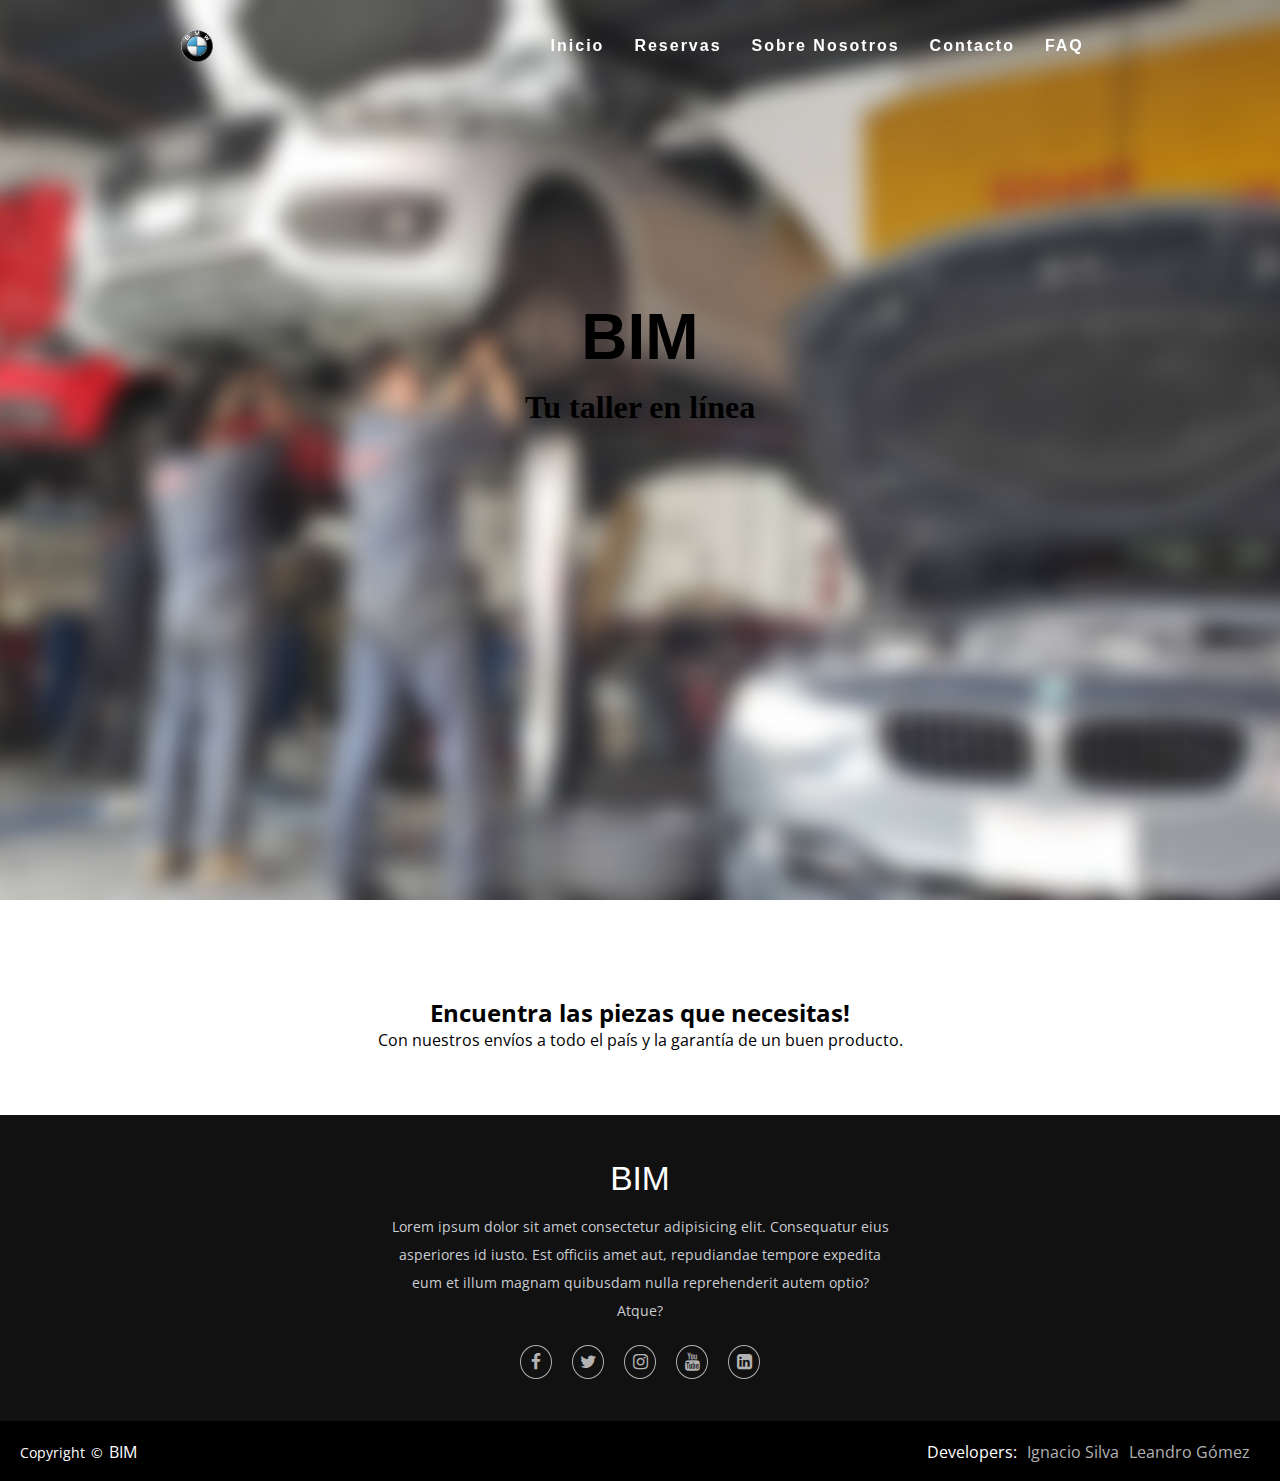
==== index.html @ fb70d4ad "v 0.5 (add Header and Footer)" ====
<!DOCTYPE html>
<html lang="es">
<head>
    <meta charset="UTF-8">
    <meta http-equiv="X-UA-Compatible" content="IE=edge">
    <meta name="viewport" content="width=device-width, initial-scale=1.0">
    <title>BIM</title>
    <link rel="stylesheet" href="./css/header.css">
    <link rel="stylesheet" href="./css/footer.css">
    <link rel="stylesheet" href="https://stackpath.bootstrapcdn.com/font-awesome/4.7.0/css/font-awesome.min.css">
    <link rel="stylesheet" href="./css/inicio.css">
    <script src="./js/header.js"></script>
</head>
<body>
    <!-- #4A3F8D -->
    <!-- <a href="#titulo"><b>aaacaaa</b></a> -->
    <header>
      <a href="#" class="logo"><img src="./imgs/bmw-logo.svg" alt=""></a>
      <nav>
        <ul>
          <li><a href="index.html">Inicio</a></li>
          <li><a href="reservas.html">Reservas</a></li>
          <li><a href="sobre-nosotros.html">Sobre Nosotros</a></li>
          <li><a href="contacto.html">Contacto</a></li>
          <li><a href="faq.html">FAQ</a></li>
        </ul>
      </nav>
    </header>

    <section class="zona1">
      <div>
        <h1>BIM</h1>
        <p><b>Tu taller en línea</b></p>
      </div>
    </section>
    
    <main>
      <div class="presentacion">
        <h2>Encuentra las piezas que necesitas!</h2>
        <p>Con nuestros envíos a todo el país  y la garantía de un buen producto.</p>
      </div>
    </main>

    <footer>
      <div class="footer-content">
        <h3>BIM</h3>
        <p>Lorem ipsum dolor sit amet consectetur adipisicing elit. Consequatur eius asperiores id iusto. Est officiis amet aut, repudiandae tempore expedita eum et illum magnam quibusdam nulla reprehenderit autem optio? Atque?</p>
        <ul class="socials">
            <li><a href="#"><i class="fa fa-facebook"></i></a></li>
            <li><a href="#"><i class="fa fa-twitter"></i></a></li>
            <li><a href="#"><i class="fa fa-instagram"></i></a></li>
            <li><a href="#"><i class="fa fa-youtube"></i></a></li>
            <li><a href="#"><i class="fa fa-linkedin-square"></i></a></li>
        </ul>
      </div>
      <div class="footer-bottom">
        <p>copyright &copy; <a href="#">BIM</a></p>
        <div class="footer-menu">
            <ul class="f-menu">
                <li>Developers:</li>
                <li><a href="">Ignacio Silva</a></li>
                <li><a href="">Leandro Gómez</a></li>
            </ul>
        </div>
    </div>
    </footer>
</body>
</html>
---- css/header.css ----
*{
    margin: 0;
    padding: 0;
    box-sizing: border-box;
  }
  
header{
    position: fixed;
    top: 0;
    left: 0;
    width: 100%;
    display: flex;
    justify-content: space-around;
    transition: 0.7s;
    padding: 30px 20px;
    z-index: 10;
}
  
header.abajo{
    background: rgba(255, 255, 255, 0.834);
    padding: 15px 20px;
}
  
header .logo{
    position: relative;
    color: #fff;
    font-weight: bold;
    font-size: 2em;
    letter-spacing: 2px;
    transition: 1.5s;
    text-decoration: none;
} 

.logo img{
    display: flex;
    width: 1em;
}
  
nav{
    display: flex;
    justify-content: center;
    align-items: center;
}
  
header ul{
    position: relative;
    display: flex;
    justify-content: center;
    align-items: center;
}
  
header ul li{
    list-style: none;
}
  
header ul li a{
    position: relative;
    font-family: helvetica;
    margin: 0 15px;
    text-decoration: none;
    color: #fff;
    letter-spacing: 2px;
    font-weight: 600;
    transition: 0.7s;
}

header.abajo .logo,
header.abajo ul li a{
    color: #000;
}
---- css/footer.css ----
@import url('https://fonts.googleapis.com/css2?family=Open+Sans&display=swap');

footer{
    bottom: 0;
    left: 0;
    right: 0;
    background: #111;
    height: auto;
    width: 100vw;
    padding-top: 40px;
    color: #fff;
    font-family: 'Open Sans', sans-serif;
  }
  
  .footer-content{
    display: flex;
    align-items: center;
    justify-content: center;
    flex-direction: column;
    text-align: center;
  }
  
  .footer-content h3{
    font-size: 2.1rem;
    font-weight: 500;
    text-transform: capitalize;
    line-height: 3rem;
    font-family: 'Franklin Gothic Medium', 'Arial Narrow', Arial, sans-serif;
  }
  
  .footer-content p{
    max-width: 500px;
    margin: 10px auto;
    line-height: 28px;
    font-size: 14px;
    color: #cacdd2;
  }
  
  .socials{
    list-style: none;
    display: flex;
    align-items: center;
    justify-content: center;
    margin: 1rem 0 3rem 0;
  }
  
  .socials li{
    margin: 0 10px;
  }
  
  .socials a{
    text-decoration: none;
    color: rgb(178, 178, 178);
    border: 1.1px solid rgb(178, 178, 178);
    padding: 5px;
    border-radius: 50%;
  }
  
  .socials a i{
    font-size: 1.1rem;
    width: 20px;
    transition: color .4s ease;
  }
  
  .socials a:hover i{
    color: white;
  }
  
  .footer-bottom{
    background: #000;
    width: 100vw;
    padding: 20px;
  padding-bottom: 40px;
    text-align: center;
  }
  
  .footer-bottom p{
  float: left;
    font-size: 14px;
    word-spacing: 2px;
    text-transform: capitalize;
  }
  
  .footer-bottom p a{
  color:white;
  font-size: 16px;
  text-decoration: none;
  }
  
  .footer-bottom span{
    text-transform: uppercase;
    opacity: .4;
    font-weight: 200;
  }
  
  .footer-menu{
  float: right;
  }
  
  .footer-menu ul{
  display: flex;
  }
  
  .footer-menu ul li{
  padding-right: 10px;
  display: block;
  }
  
  .footer-menu ul li a{
  color: rgb(178, 178, 178);
  text-decoration: none;
  }
  
  .footer-menu ul li a:hover{
  color: white;
  }
  
@media (max-width:500px) {
    .footer-menu ul{
      display: flex;
      margin-top: 10px;
      margin-bottom: 20px;
    }
}
---- css/inicio.css ----
@import url('https://fonts.googleapis.com/css2?family=Open+Sans&display=swap');

.zona1{
  position: relative;
  width: 100%;
  height: 100vh;
  background: url(cat.jpg);
  background: url(../imgs/wallpaper-inicio.jpg);
  background-size: cover;
  background-position: center center;
}

.zona1 div{
  text-align: center;
  padding-top: 300px;
}

.zona1 div h1{
  font-size: 4em;
  font-family: 'Franklin Gothic Medium', 'Arial Narrow', Arial, sans-serif;
}

.zona1 div p{
  padding-top: 15px;
  font-size: 2em;
  font-family: Georgia, 'Times New Roman', Times, serif;
}

.presentacion{
  text-align: center;
  padding: 4em;
  padding-top: 6em; 
  font-family: 'Open Sans', sans-serif;
}

/* 
.auto-escribir{
    font-size: 20px;
    display: block;
    font-family: monospace;
    white-space: nowrap;
    border-right: 2px solid;
    width: 12ch;

    animation: typing 2s steps(12), blink .5s infinite step-end alternate;
    overflow: hidden;
}

@keyframes typing {
    from { width: 0 }
}

@keyframes blink {
    50% { border-color:  transparent }
} */
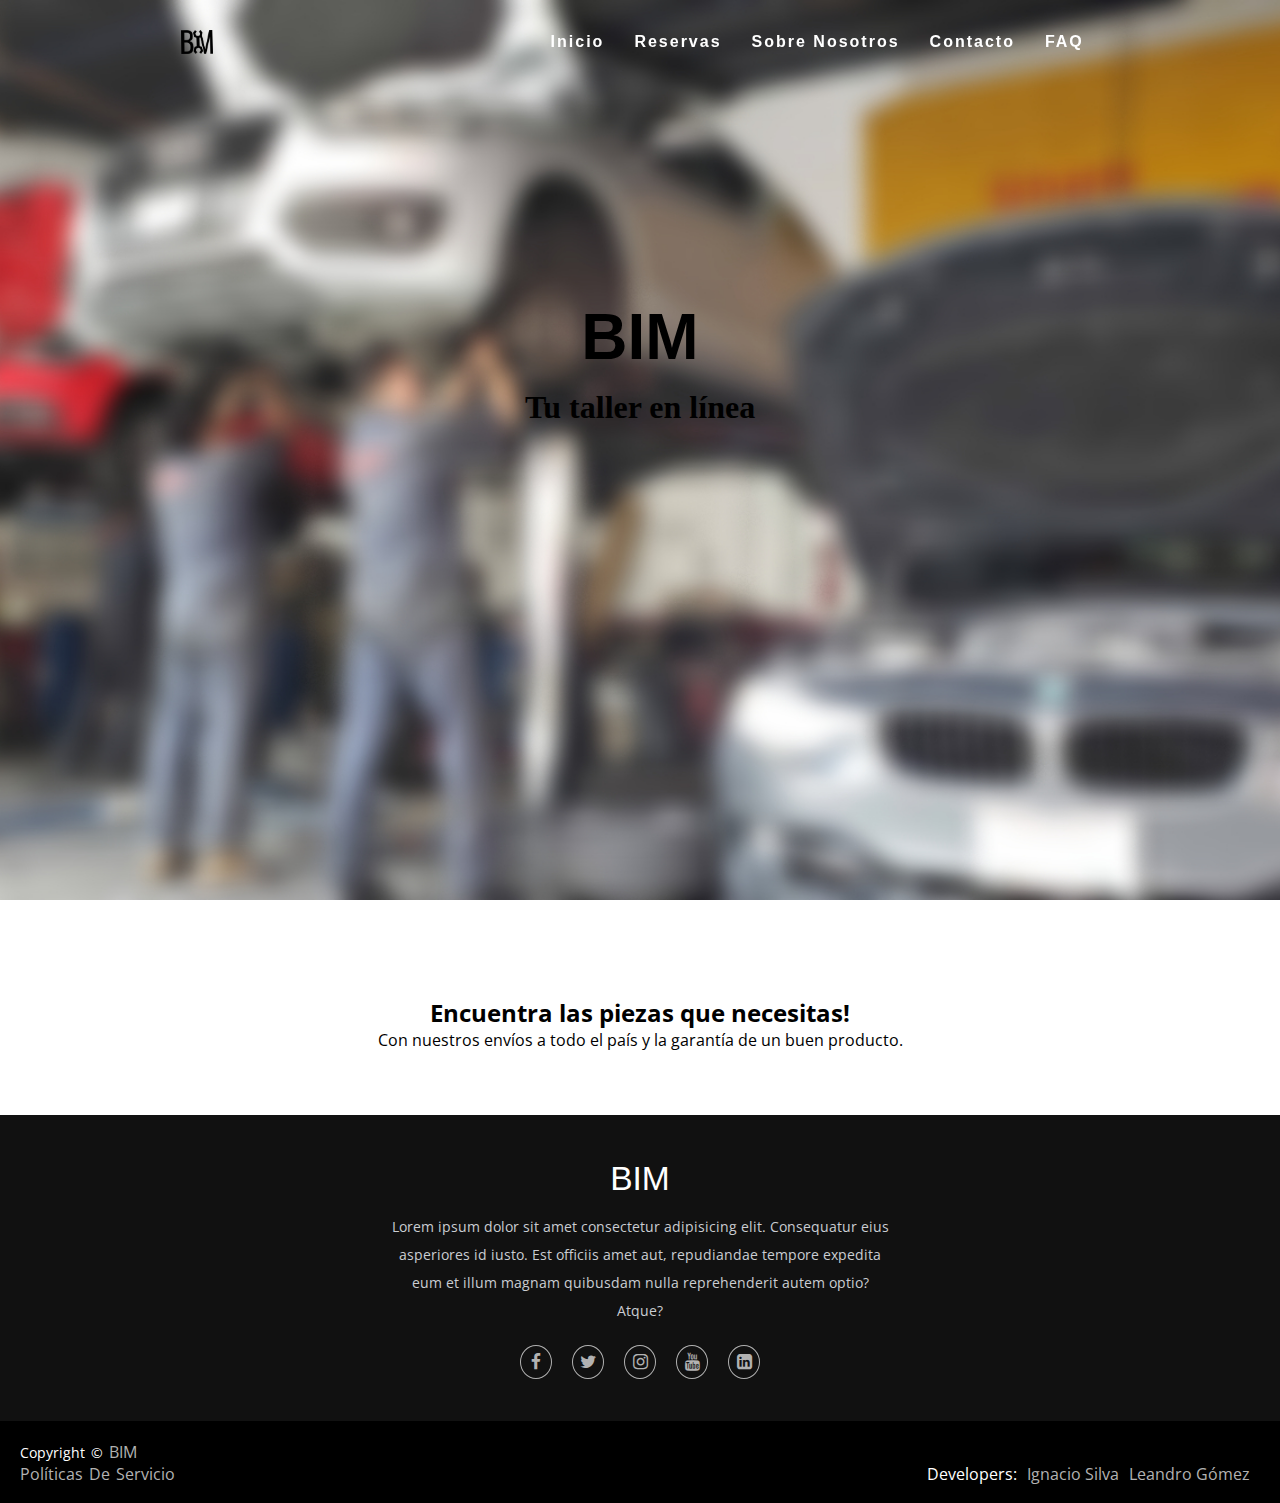
==== commit 49dc3bd6: "v0.6" ====
--- a/index.html
+++ b/index.html
@@ -10,12 +10,13 @@
     <link rel="stylesheet" href="https://stackpath.bootstrapcdn.com/font-awesome/4.7.0/css/font-awesome.min.css">
     <link rel="stylesheet" href="./css/inicio.css">
     <script src="./js/header.js"></script>
+    <script src="./js/header-logo.js"></script>
 </head>
 <body>
     <!-- #4A3F8D -->
     <!-- <a href="#titulo"><b>aaacaaa</b></a> -->
     <header>
-      <a href="#" class="logo"><img src="./imgs/bmw-logo.svg" alt=""></a>
+      <a href="#" class="logo"><img src="./imgs/logo-bim-negro.png" alt=""></a>
       <nav>
         <ul>
           <li><a href="index.html">Inicio</a></li>
@@ -55,6 +56,8 @@
       </div>
       <div class="footer-bottom">
         <p>copyright &copy; <a href="#">BIM</a></p>
+        <br>
+        <p><a href="#">Políticas de Servicio</a></p>
         <div class="footer-menu">
             <ul class="f-menu">
                 <li>Developers:</li>
--- a/css/header.css
+++ b/css/header.css
@@ -67,4 +67,4 @@
 header.abajo .logo,
 header.abajo ul li a{
     color: #000;
-}
+}--- a/css/footer.css
+++ b/css/footer.css
@@ -70,22 +70,27 @@
     background: #000;
     width: 100vw;
     padding: 20px;
-  padding-bottom: 40px;
+    padding-bottom: 40px;
     text-align: center;
   }
   
   .footer-bottom p{
-  float: left;
+    float: left;
     font-size: 14px;
     word-spacing: 2px;
     text-transform: capitalize;
   }
   
   .footer-bottom p a{
-  color:white;
-  font-size: 16px;
-  text-decoration: none;
+    color:rgb(178, 178, 178);
+    font-size: 16px;
+    text-decoration: none;
   }
+
+  .footer-bottom p a:hover{
+    color: white;
+  }
+  
   
   .footer-bottom span{
     text-transform: uppercase;
@@ -94,25 +99,25 @@
   }
   
   .footer-menu{
-  float: right;
+    float: right;
   }
   
   .footer-menu ul{
-  display: flex;
+    display: flex;
   }
   
   .footer-menu ul li{
-  padding-right: 10px;
-  display: block;
+    padding-right: 10px;
+    display: block;
   }
   
   .footer-menu ul li a{
-  color: rgb(178, 178, 178);
-  text-decoration: none;
+    color: rgb(178, 178, 178);
+    text-decoration: none;
   }
   
   .footer-menu ul li a:hover{
-  color: white;
+    color: white;
   }
   
 @media (max-width:500px) {
@@ -121,4 +126,8 @@
       margin-top: 10px;
       margin-bottom: 20px;
     }
+
+    .footer-bottom p{
+      font-size: 11px;
+    }
 }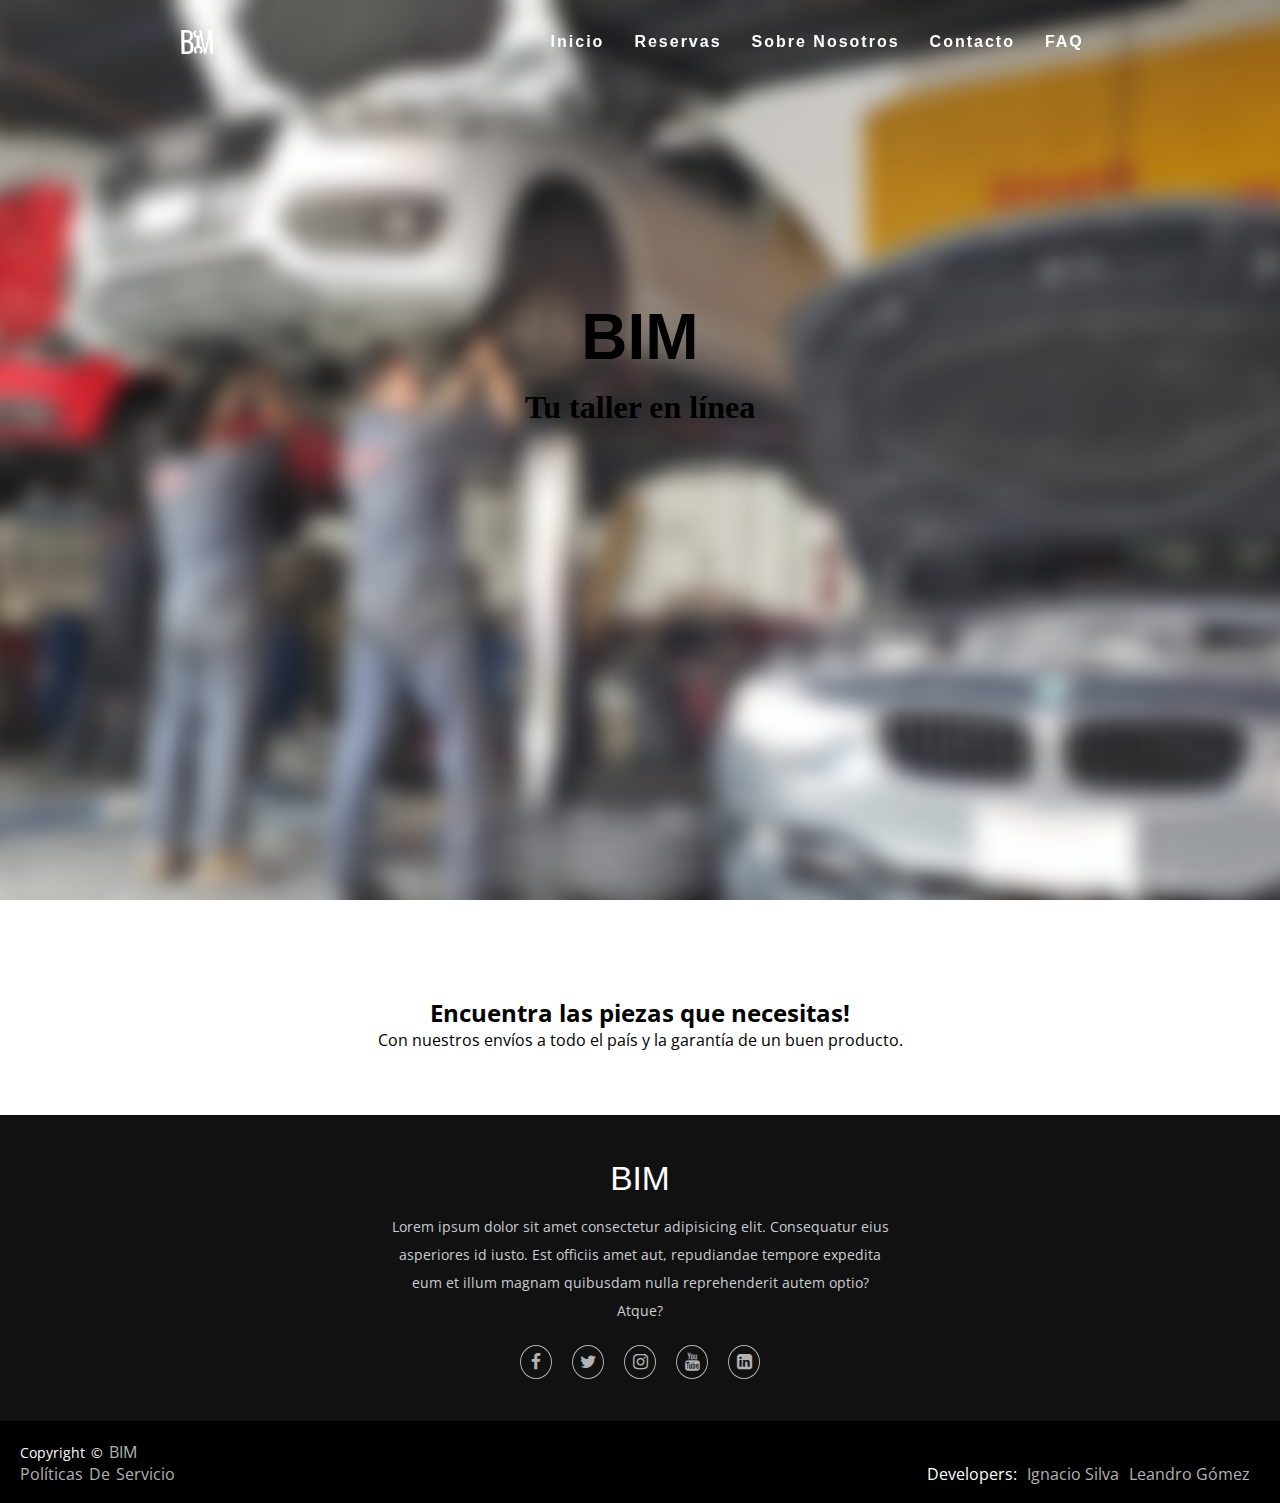
==== commit 4da67da9: "v0.7 (logo switch w scroll)" ====
--- a/index.html
+++ b/index.html
@@ -7,6 +7,7 @@
     <title>BIM</title>
     <link rel="stylesheet" href="./css/header.css">
     <link rel="stylesheet" href="./css/footer.css">
+    <link rel="stylesheet" href="./css/switch-logo-black.css">
     <link rel="stylesheet" href="https://stackpath.bootstrapcdn.com/font-awesome/4.7.0/css/font-awesome.min.css">
     <link rel="stylesheet" href="./css/inicio.css">
     <script src="./js/header.js"></script>
@@ -16,7 +17,7 @@
     <!-- #4A3F8D -->
     <!-- <a href="#titulo"><b>aaacaaa</b></a> -->
     <header>
-      <a href="#" class="logo"><img src="./imgs/logo-bim-negro.png" alt=""></a>
+      <a href="#" class="logo"><img src="./imgs/logo-bim-blanco.png" alt=""></a>
       <nav>
         <ul>
           <li><a href="index.html">Inicio</a></li>
@@ -57,7 +58,7 @@
       <div class="footer-bottom">
         <p>copyright &copy; <a href="#">BIM</a></p>
         <br>
-        <p><a href="#">Políticas de Servicio</a></p>
+        <p><a href="services.html">Políticas de Servicio</a></p>
         <div class="footer-menu">
             <ul class="f-menu">
                 <li>Developers:</li>
--- a/css/header.css
+++ b/css/header.css
@@ -67,4 +67,5 @@
 header.abajo .logo,
 header.abajo ul li a{
     color: #000;
-}+}
+
--- a/css/switch-logo-black.css
+++ b/css/switch-logo-black.css
@@ -0,0 +1,4 @@
+header.abajo .logo img{
+    content: url(../imgs/logo-bim-negro.png);
+    transition: 1s;
+}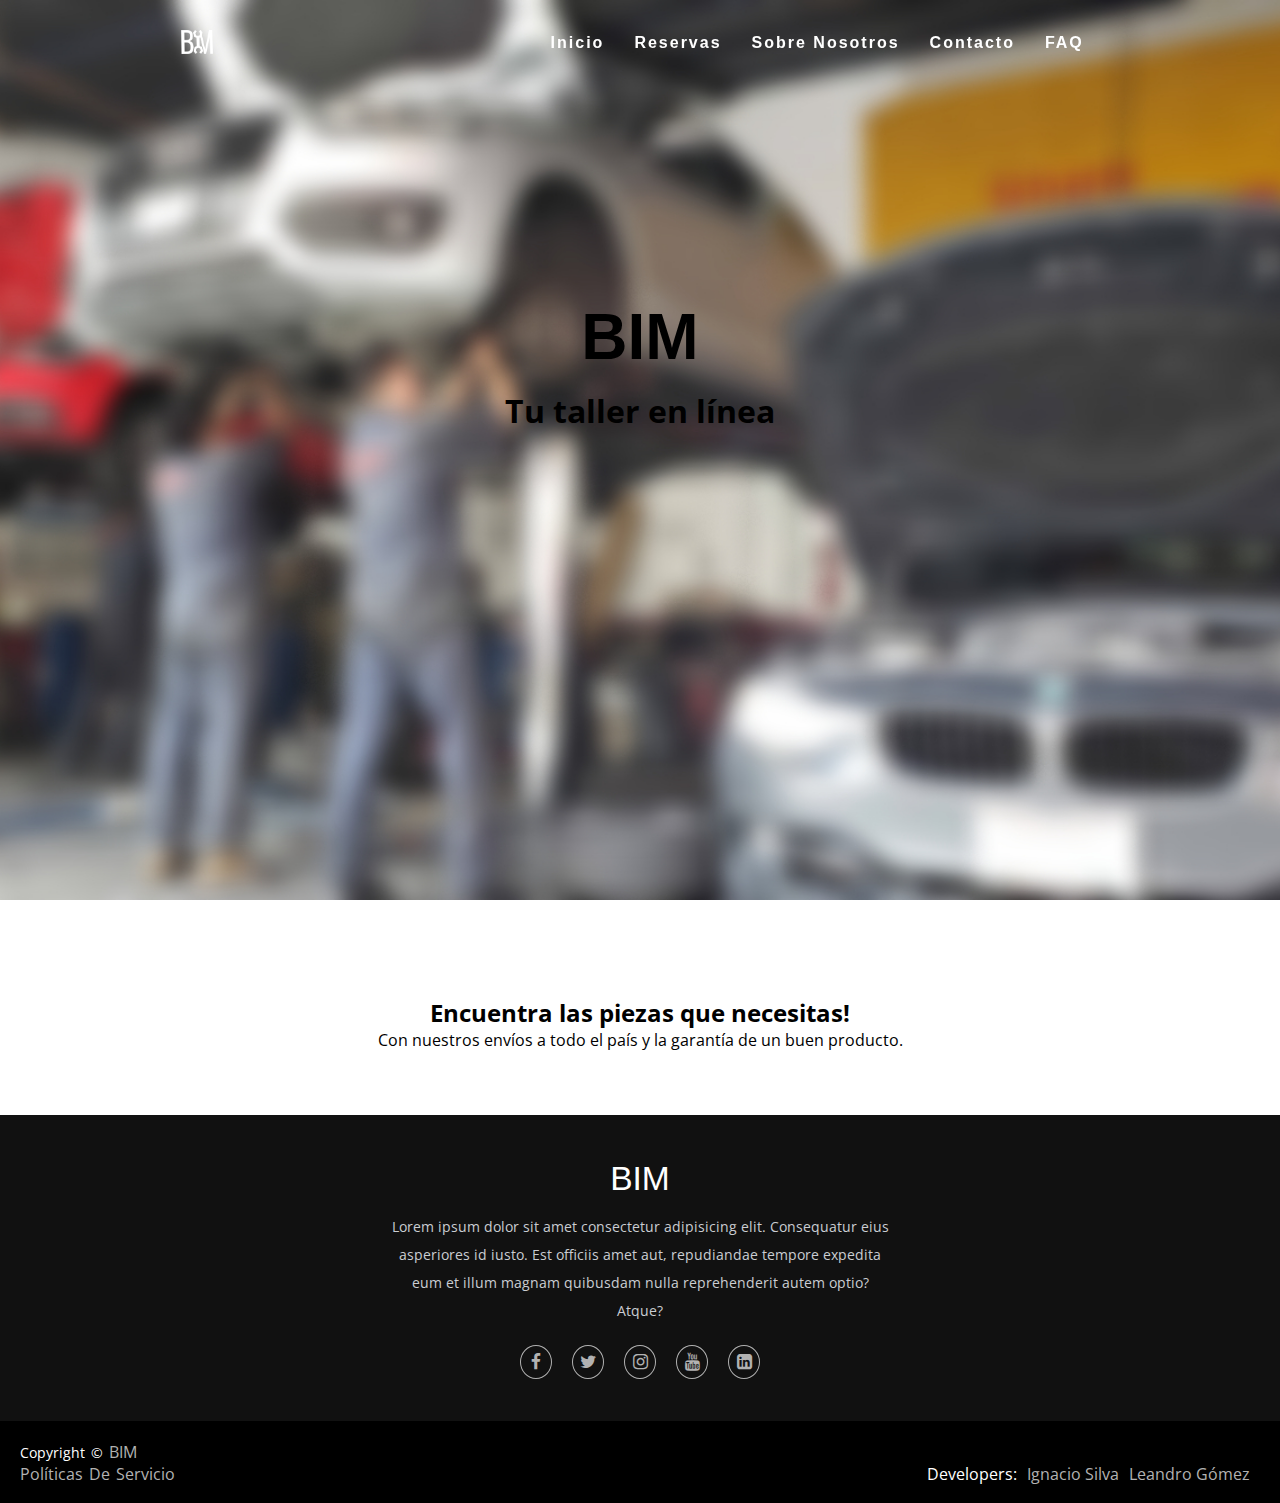
==== commit a20d61b3: "v0.8" ====
--- a/index.html
+++ b/index.html
@@ -5,9 +5,9 @@
     <meta http-equiv="X-UA-Compatible" content="IE=edge">
     <meta name="viewport" content="width=device-width, initial-scale=1.0">
     <title>BIM</title>
+    <link rel="shortcut icon" href="imgs/favicon.ico">
     <link rel="stylesheet" href="./css/header.css">
     <link rel="stylesheet" href="./css/footer.css">
-    <link rel="stylesheet" href="./css/switch-logo-black.css">
     <link rel="stylesheet" href="https://stackpath.bootstrapcdn.com/font-awesome/4.7.0/css/font-awesome.min.css">
     <link rel="stylesheet" href="./css/inicio.css">
     <script src="./js/header.js"></script>
--- a/css/header.css
+++ b/css/header.css
@@ -1,7 +1,10 @@
+@import url('https://fonts.googleapis.com/css2?family=Open+Sans&display=swap');
+
 *{
     margin: 0;
     padding: 0;
     box-sizing: border-box;
+    font-family: 'Open Sans'
   }
   
 header{
@@ -64,8 +67,11 @@
     transition: 0.7s;
 }
 
-header.abajo .logo,
 header.abajo ul li a{
     color: #000;
 }
 
+header.abajo .logo img{
+    content: url(../imgs/logo-bim-negro.png);
+    transition: 1s;
+}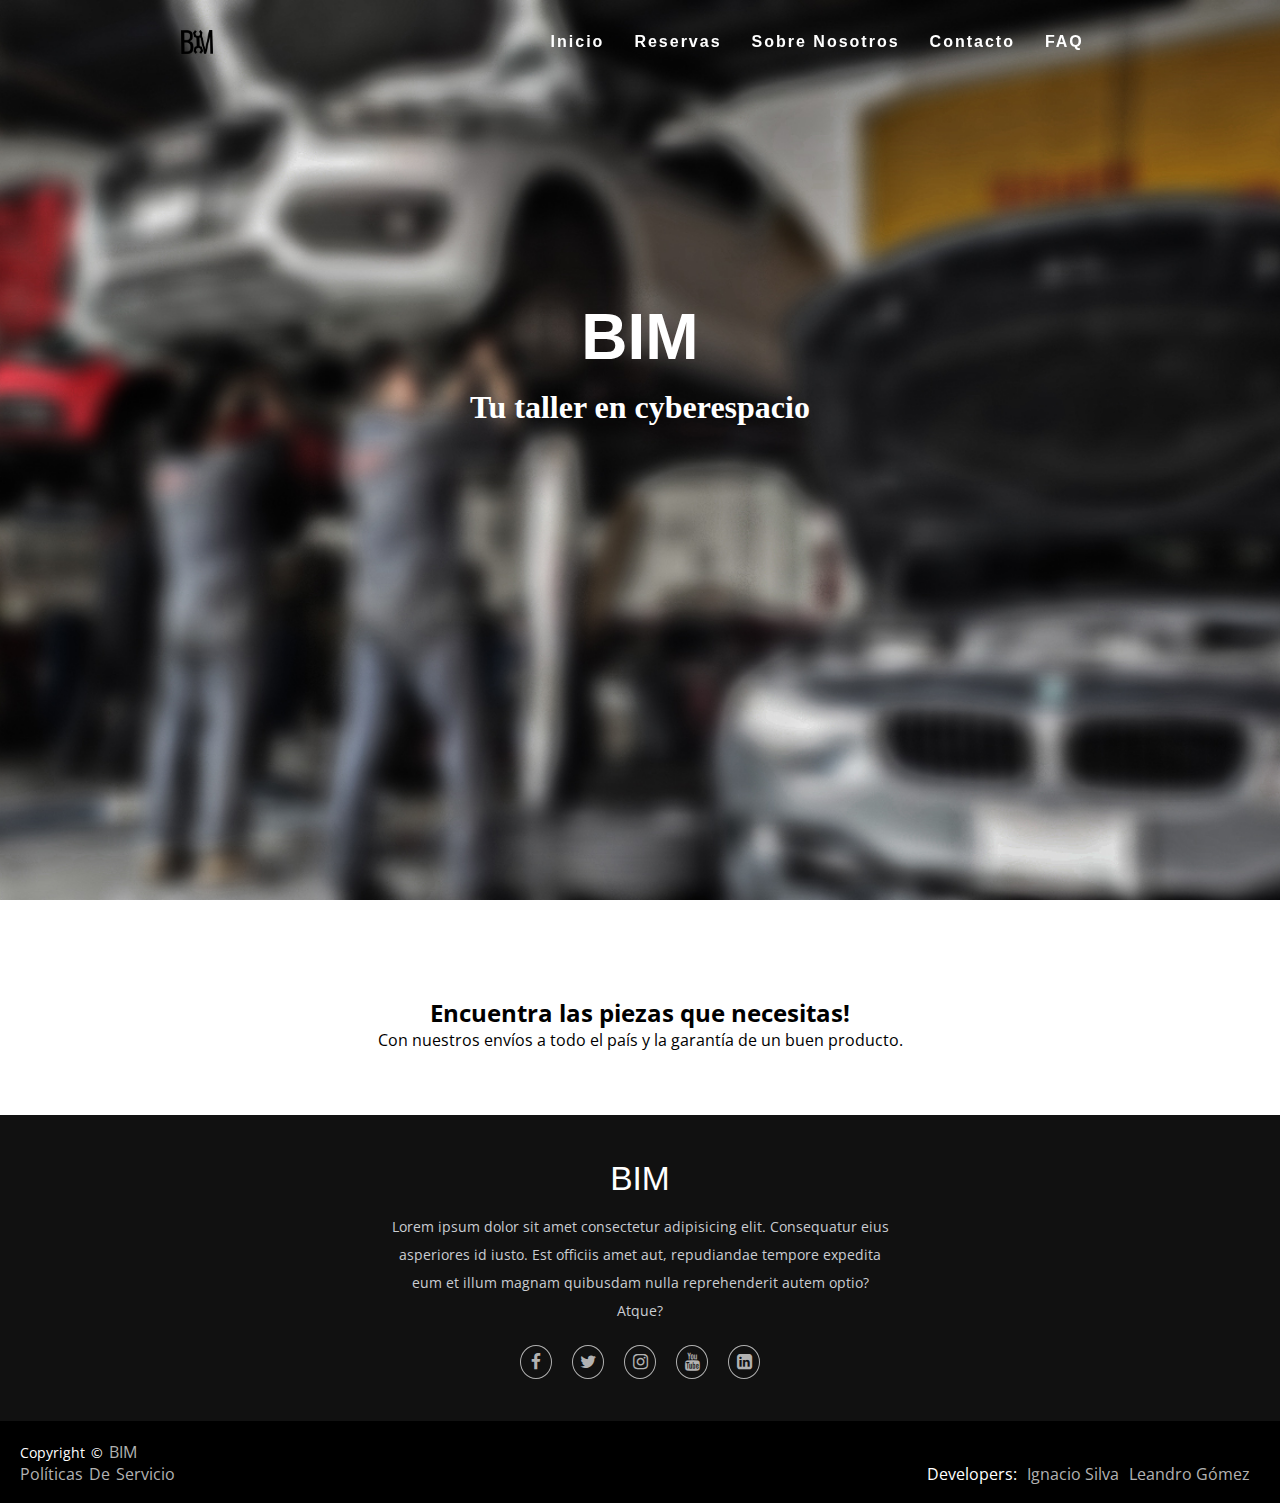
==== commit 08b7623a: "formularios" ====
--- a/index.html
+++ b/index.html
@@ -5,7 +5,6 @@
     <meta http-equiv="X-UA-Compatible" content="IE=edge">
     <meta name="viewport" content="width=device-width, initial-scale=1.0">
     <title>BIM</title>
-    <link rel="shortcut icon" href="imgs/favicon.ico">
     <link rel="stylesheet" href="./css/header.css">
     <link rel="stylesheet" href="./css/footer.css">
     <link rel="stylesheet" href="https://stackpath.bootstrapcdn.com/font-awesome/4.7.0/css/font-awesome.min.css">
@@ -17,7 +16,7 @@
     <!-- #4A3F8D -->
     <!-- <a href="#titulo"><b>aaacaaa</b></a> -->
     <header>
-      <a href="#" class="logo"><img src="./imgs/logo-bim-blanco.png" alt=""></a>
+      <a href="#" class="logo"><img src="./imgs/logo-bim-negro.png" alt=""></a>
       <nav>
         <ul>
           <li><a href="index.html">Inicio</a></li>
@@ -32,7 +31,7 @@
     <section class="zona1">
       <div>
         <h1>BIM</h1>
-        <p><b>Tu taller en línea</b></p>
+        <p><b>Tu taller en cyberespacio</b></p>
       </div>
     </section>
     
@@ -58,7 +57,7 @@
       <div class="footer-bottom">
         <p>copyright &copy; <a href="#">BIM</a></p>
         <br>
-        <p><a href="services.html">Políticas de Servicio</a></p>
+        <p><a href="#">Políticas de Servicio</a></p>
         <div class="footer-menu">
             <ul class="f-menu">
                 <li>Developers:</li>
--- a/css/header.css
+++ b/css/header.css
@@ -1,10 +1,7 @@
-@import url('https://fonts.googleapis.com/css2?family=Open+Sans&display=swap');
-
 *{
     margin: 0;
     padding: 0;
     box-sizing: border-box;
-    font-family: 'Open Sans'
   }
   
 header{
@@ -20,7 +17,7 @@
 }
   
 header.abajo{
-    background: rgba(255, 255, 255, 0.834);
+    background: rgb(255, 255, 255);
     padding: 15px 20px;
 }
   
@@ -67,11 +64,7 @@
     transition: 0.7s;
 }
 
+header.abajo .logo,
 header.abajo ul li a{
     color: #000;
-}
-
-header.abajo .logo img{
-    content: url(../imgs/logo-bim-negro.png);
-    transition: 1s;
 }--- a/css/inicio.css
+++ b/css/inicio.css
@@ -4,18 +4,19 @@
   position: relative;
   width: 100%;
   height: 100vh;
-  background: url(cat.jpg);
   background: url(../imgs/wallpaper-inicio.jpg);
   background-size: cover;
   background-position: center center;
 }
 
 .zona1 div{
+  color: white;
   text-align: center;
   padding-top: 300px;
 }
 
 .zona1 div h1{
+  
   font-size: 4em;
   font-family: 'Franklin Gothic Medium', 'Arial Narrow', Arial, sans-serif;
 }
@@ -25,6 +26,8 @@
   font-size: 2em;
   font-family: Georgia, 'Times New Roman', Times, serif;
 }
+
+
 
 .presentacion{
   text-align: center;
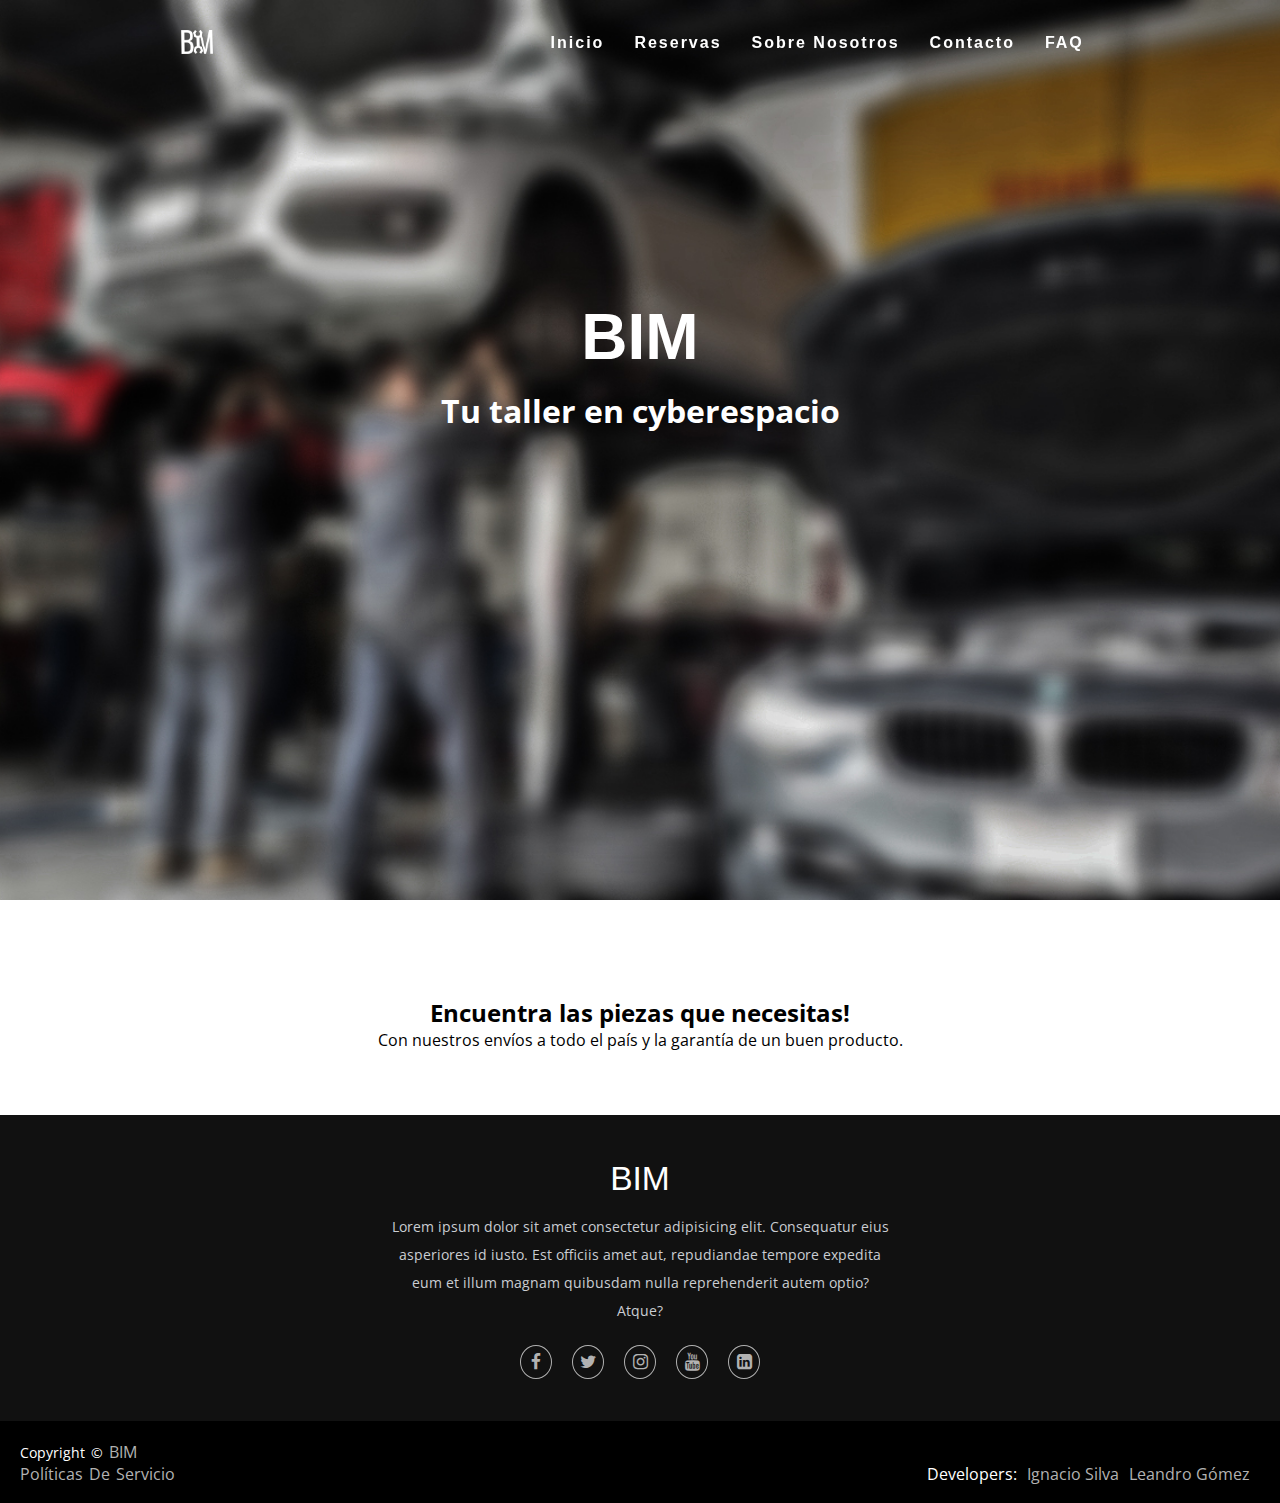
==== commit 90da21be: "Merge pull request #1 from ShamblesLaw/forms" ====
--- a/index.html
+++ b/index.html
@@ -5,6 +5,7 @@
     <meta http-equiv="X-UA-Compatible" content="IE=edge">
     <meta name="viewport" content="width=device-width, initial-scale=1.0">
     <title>BIM</title>
+    <link rel="shortcut icon" href="imgs/favicon.ico">
     <link rel="stylesheet" href="./css/header.css">
     <link rel="stylesheet" href="./css/footer.css">
     <link rel="stylesheet" href="https://stackpath.bootstrapcdn.com/font-awesome/4.7.0/css/font-awesome.min.css">
@@ -16,7 +17,7 @@
     <!-- #4A3F8D -->
     <!-- <a href="#titulo"><b>aaacaaa</b></a> -->
     <header>
-      <a href="#" class="logo"><img src="./imgs/logo-bim-negro.png" alt=""></a>
+      <a href="#" class="logo"><img src="./imgs/logo-bim-blanco.png" alt=""></a>
       <nav>
         <ul>
           <li><a href="index.html">Inicio</a></li>
@@ -57,7 +58,7 @@
       <div class="footer-bottom">
         <p>copyright &copy; <a href="#">BIM</a></p>
         <br>
-        <p><a href="#">Políticas de Servicio</a></p>
+        <p><a href="services.html">Políticas de Servicio</a></p>
         <div class="footer-menu">
             <ul class="f-menu">
                 <li>Developers:</li>
--- a/css/header.css
+++ b/css/header.css
@@ -1,7 +1,10 @@
+@import url('https://fonts.googleapis.com/css2?family=Open+Sans&display=swap');
+
 *{
     margin: 0;
     padding: 0;
     box-sizing: border-box;
+    font-family: 'Open Sans'
   }
   
 header{
@@ -64,7 +67,11 @@
     transition: 0.7s;
 }
 
-header.abajo .logo,
 header.abajo ul li a{
     color: #000;
+}
+
+header.abajo .logo img{
+    content: url(../imgs/logo-bim-negro.png);
+    transition: 1s;
 }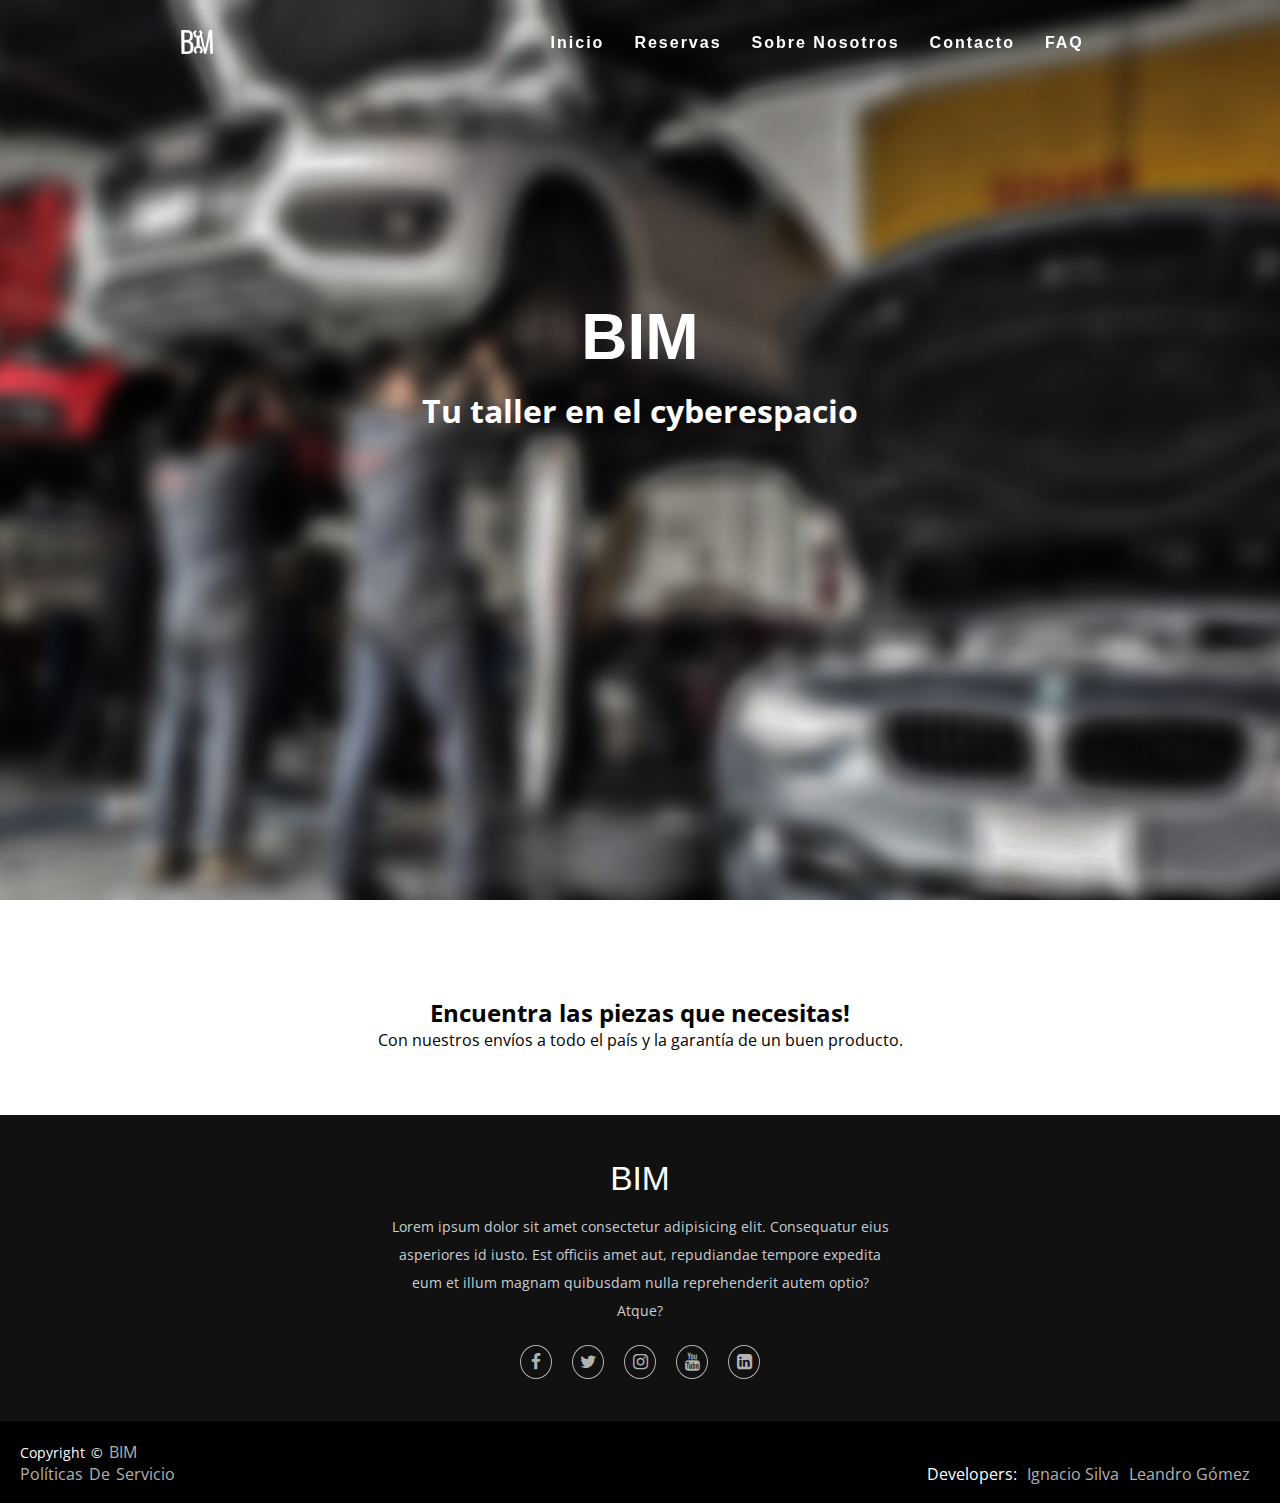
==== commit 906c63ef: "faq y about us" ====
--- a/index.html
+++ b/index.html
@@ -32,7 +32,7 @@
     <section class="zona1">
       <div>
         <h1>BIM</h1>
-        <p><b>Tu taller en cyberespacio</b></p>
+        <p><b>Tu taller en el cyberespacio</b></p>
       </div>
     </section>
     
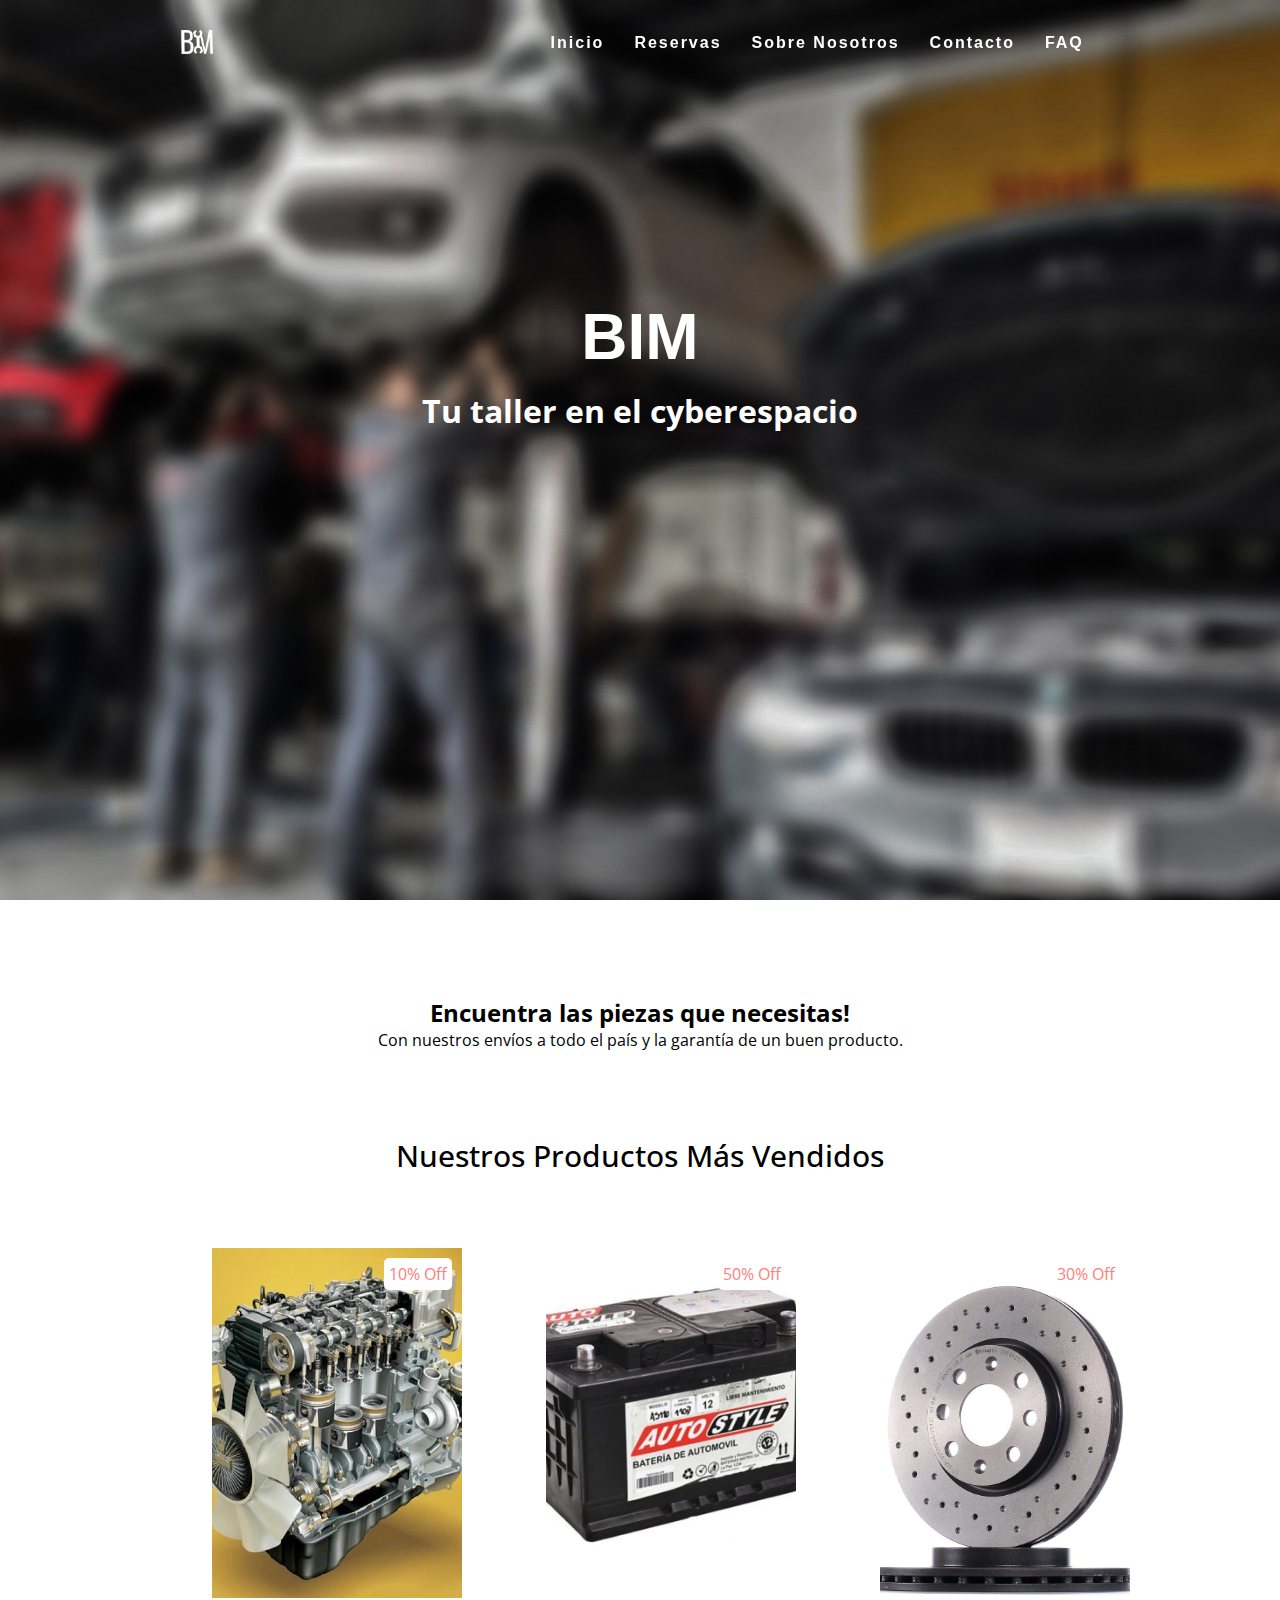
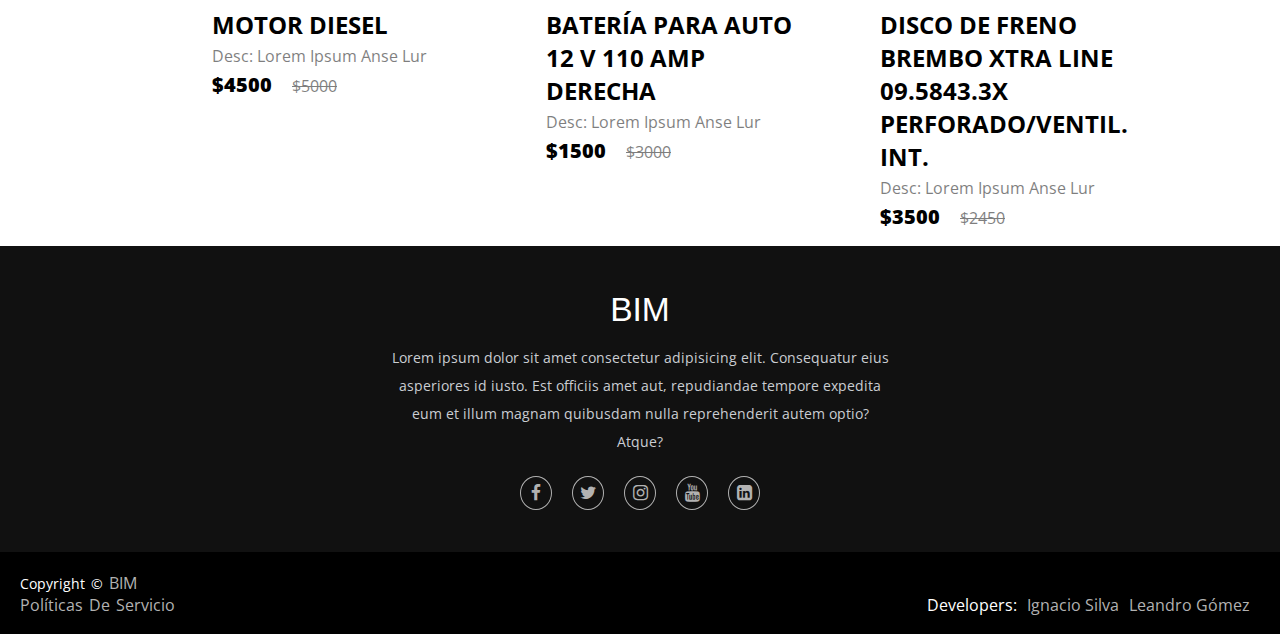
==== commit c60e7b72: "v1.0" ====
--- a/index.html
+++ b/index.html
@@ -10,6 +10,7 @@
     <link rel="stylesheet" href="./css/footer.css">
     <link rel="stylesheet" href="https://stackpath.bootstrapcdn.com/font-awesome/4.7.0/css/font-awesome.min.css">
     <link rel="stylesheet" href="./css/inicio.css">
+    <link rel="stylesheet" href="./css/slider.css">
     <script src="./js/header.js"></script>
     <script src="./js/header-logo.js"></script>
 </head>
@@ -41,6 +42,48 @@
         <h2>Encuentra las piezas que necesitas!</h2>
         <p>Con nuestros envíos a todo el país  y la garantía de un buen producto.</p>
       </div>
+
+    <section class="product"> 
+      <h2 class="product-category">Nuestros productos más vendidos</h2>
+      <div class="product-container">
+          <div class="product-card">
+              <div class="product-image">
+                  <span class="discount-tag">10% off</span>
+                  <img src="imgs/slider/card1.jpg" class="product-thumb" alt="">
+                  <button class="card-btn"><a href="reservas.html">Reservar</a></button>
+              </div>
+              <div class="product-info">
+                  <h2 class="product-brand">Motor Diesel</h2>
+                  <p class="product-short-description">Desc: Lorem ipsum anse lur</p>
+                  <span class="price">$4500</span><span class="actual-price">$5000</span>
+              </div>
+          </div>
+          <div class="product-card">
+              <div class="product-image">
+                  <span class="discount-tag">50% off</span>
+                  <img src="imgs/slider/card2.jpg" class="product-thumb" alt="">
+                  <button class="card-btn"><a href="reservas.html">Reservar</a></button>
+              </div>
+              <div class="product-info">
+                  <h2 class="product-brand">Batería para auto 12 V 110 amp derecha</h2>
+                  <p class="product-short-description">Desc: Lorem ipsum anse lur</p>
+                  <span class="price">$1500</span><span class="actual-price">$3000</span>
+              </div>
+          </div>
+          <div class="product-card">
+              <div class="product-image">
+                  <span class="discount-tag">30% off</span>
+                  <img src="imgs/slider/card3.jpg" class="product-thumb" alt="">
+                  <button class="card-btn"><a href="reservas.html">Reservar</a></button>
+              </div>
+              <div class="product-info">
+                  <h2 class="product-brand">Disco de freno BREMBO XTRA LINE 09.5843.3X Perforado/ventil. int.</h2>
+                  <p class="product-short-description">Desc: Lorem ipsum anse lur</p>
+                  <span class="price">$3500</span><span class="actual-price">$2450</span>
+              </div>
+          </div>
+      </div>
+    </section>
     </main>
 
     <footer>
--- a/css/slider.css
+++ b/css/slider.css
@@ -0,0 +1,187 @@
+/* PRODUCTS */
+.product {
+  position: relative;
+  overflow: hidden;
+  padding: 20px;
+}
+
+.product-category {
+  font-size: 30px;
+  font-weight: 500;
+  margin-bottom: 40px;
+  text-transform: capitalize;
+  text-align: center;
+}
+
+.product-container {
+  padding: 10vw;
+  padding-top: 2em;
+  display: flex;
+  overflow-x: auto;
+  scroll-behavior: smooth;
+}
+
+.product-container::-webkit-scrollbar {
+  display: none;
+}
+
+.product-card {
+  flex: 0 0 auto;
+  width: 250px;
+  height: 450px;
+  margin-right: 20px;
+  margin-left: 5vw;
+}
+
+.product-image {
+  position: relative;
+  width: 100%;
+  height: 350px;
+  overflow: hidden;
+}
+
+.product-thumb {
+  width: 100%;
+  height: 100%;
+  object-fit: cover;
+}
+
+.discount-tag {
+  position: absolute;
+  background: #fff;
+  padding: 5px;
+  border-radius: 5px;
+  color: #ff7d7d;
+  right: 10px;
+  top: 10px;
+  text-transform: capitalize;
+}
+
+.card-btn {
+  position: absolute;
+  bottom: 10px;
+  left: 50%;
+  transform: translateX(-50%);
+  padding: 10px;
+  width: 90%;
+  text-transform: capitalize;
+  border: none;
+  outline: none;
+  background: #fff;
+  border-radius: 5px;
+  transition: 0.5s;
+  cursor: pointer;
+  opacity: 0;
+}
+
+.card-btn a{
+  text-decoration: none;
+  color: black;
+}
+
+.card-btn a:hover{
+  color: white;
+}
+
+.product-card:hover .card-btn {
+  opacity: 1;
+}
+
+.card-btn:hover {
+  background: #ff7d7d;
+  color: #fff;
+}
+
+.product-info {
+  width: 100%;
+  height: 100px;
+  padding-top: 10px;
+}
+
+.product-brand {
+  text-transform: uppercase;
+}
+
+.product-short-description {
+  width: 100%;
+  height: 20px;
+  line-height: 20px;
+  overflow: hidden;
+  opacity: 0.5;
+  text-transform: capitalize;
+  margin: 5px 0;
+}
+
+.price {
+  font-weight: 900;
+  font-size: 20px;
+}
+
+.actual-price {
+  margin-left: 20px;
+  opacity: 0.5;
+  text-decoration: line-through;
+}
+
+.pre-btn,
+.nxt-btn {
+  border: none;
+  width: 10vw;
+  height: 100%;
+  position: absolute;
+  top: 0;
+  display: flex;
+  justify-content: center;
+  align-items: center;
+  background: linear-gradient(90deg, rgba(255, 255, 255, 0) 0%, #fff 100%);
+  cursor: pointer;
+  z-index: 8;
+}
+/* 
+.pre-btn {
+  left: 0;
+  transform: rotate(180deg);
+}
+
+.nxt-btn {
+  right: 0;
+}
+
+.pre-btn img,
+.nxt-btn img {
+  opacity: 0.2;
+}
+
+.pre-btn:hover img,
+.nxt-btn:hover img {
+  opacity: 1;
+} */
+
+.collection-container {
+  width: 100%;
+  display: grid;
+  grid-template-columns: repeat(2, 1fr);
+  grid-gap: 10px;
+}
+
+.collection img {
+  width: 100%;
+  height: 100%;
+  object-fit: cover;
+}
+
+.collection p {
+  position: absolute;
+  top: 50%;
+  left: 50%;
+  transform: translate(-50%, -50%);
+  text-align: center;
+  color: #fff;
+  font-size: 50px;
+  text-transform: capitalize;
+}
+
+.collection:nth-child(3) {
+  grid-column: span 2;
+  margin-bottom: 10px;
+}
